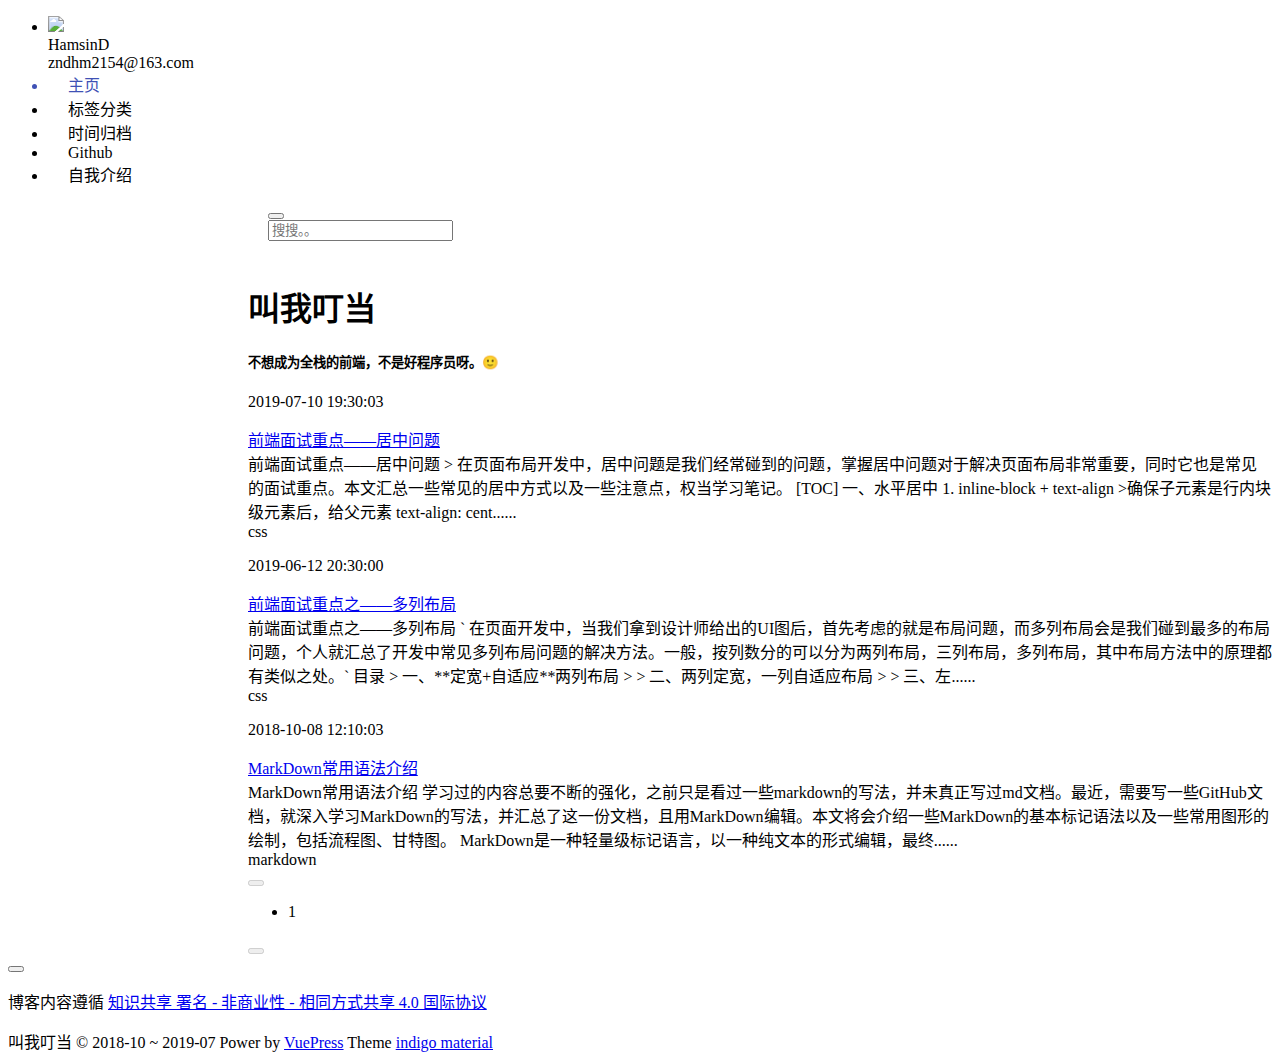
==== index.html @ 703dc395 "deploy" ====
<!DOCTYPE html>
<html lang="zh-CN">
  <head>
    <meta charset="utf-8" />
    <meta
      name="viewport"
      content="width=device-width, initial-scale=1, maximum-scale=1, user-scalable=no, minimal-ui"
    />
    <title>zhhlwd</title>
    <meta name="description" content="前端菜鸟脱离苦海记。" />
    <meta property="og:type" content="website" />
    <meta property="og:title" content="zhhlwd" />
    <meta property="og:site_name" content="zhhlwd" />
    <meta property="og:locale" content="zh-CN" />
    <meta name="twitter:card" content="summary" />
    <meta name="twitter:title" content="zhhlwd" />
    <link rel="shortcut icon" href="/myBlog/favicon.ico">
    
    <link rel="preload" href="/myBlog/assets/css/0.styles.5f1a0cf0.css" as="style"><link rel="preload" href="/myBlog/assets/js/app.40a12931.js" as="script"><link rel="preload" href="/myBlog/assets/js/1.7ea6abf4.js" as="script"><link rel="preload" href="/myBlog/assets/js/15.25fdd5cc.js" as="script"><link rel="preload" href="/myBlog/assets/js/5.0f83cfae.js" as="script"><link rel="preload" href="/myBlog/assets/js/7.69814abf.js" as="script"><link rel="preload" href="/myBlog/assets/js/10.389cbcd6.js" as="script"><link rel="preload" href="/myBlog/assets/js/13.fc12aeb1.js" as="script"><link rel="preload" href="/myBlog/assets/js/14.f0534933.js" as="script"><link rel="preload" href="/myBlog/assets/js/16.fd2dead7.js" as="script"><link rel="prefetch" href="/myBlog/assets/js/11.eb6e5a06.js"><link rel="prefetch" href="/myBlog/assets/js/12.23fbefac.js"><link rel="prefetch" href="/myBlog/assets/js/17.84f0b06d.js"><link rel="prefetch" href="/myBlog/assets/js/18.359e249d.js"><link rel="prefetch" href="/myBlog/assets/js/19.4dba1e00.js"><link rel="prefetch" href="/myBlog/assets/js/20.4ed490eb.js"><link rel="prefetch" href="/myBlog/assets/js/21.ee726de9.js"><link rel="prefetch" href="/myBlog/assets/js/22.2058083d.js"><link rel="prefetch" href="/myBlog/assets/js/23.1ba36cd0.js"><link rel="prefetch" href="/myBlog/assets/js/24.ff6358be.js"><link rel="prefetch" href="/myBlog/assets/js/4.8eecdfd9.js"><link rel="prefetch" href="/myBlog/assets/js/6.7af70368.js"><link rel="prefetch" href="/myBlog/assets/js/8.654e0a2a.js"><link rel="prefetch" href="/myBlog/assets/js/9.7c3fb177.js"><link rel="prefetch" href="/myBlog/assets/js/search.e662e058.js">
    <link rel="stylesheet" href="/myBlog/assets/css/0.styles.5f1a0cf0.css">
  </head>
  <body>
    <div id="loader-wrapper" style="display: none;opacity:0">
      <div id="loader"></div>
      <div class="loader-section section-left"></div>
      <div class="loader-section section-right"></div>
    </div>
    <div id="app" data-server-rendered="true"><div style="height:100%;" data-v-60762676><section class="el-container main-container" data-v-60762676><aside class="el-aside menu" style="width:auto;" data-v-09011f04 data-v-60762676><ul role="menubar" class="menu-wrap el-menu" style="background-color:;" data-v-09011f04><li data-v-09011f04><div class="brand-wrap" style="background-image:url(/myBlog/brand.jpeg);" data-v-09011f04><div class="brand" data-v-09011f04><a href="/myBlog/" class="avatar waves-effect waves-circle waves-light router-link-exact-active router-link-active" data-v-09011f04><img src="/myBlog/avatar.jpeg" data-v-09011f04></a> <hgroup class="introduce" data-v-09011f04><div class="nickname" data-v-09011f04>HamsinD</div> <a title="zndhm2154@163.com" class="mail" data-v-09011f04>zndhm2154@163.com</a></hgroup></div></div></li> <li role="menuitem" tabindex="-1" class="el-menu-item is-active" style="padding-left:20px;color:#3f51b5;background-color:;" data-v-09011f04><i class="iconfont icon-home" data-v-09011f04></i> <span class="item-title" data-v-09011f04>主页</span></li> <li role="menuitem" tabindex="-1" class="el-menu-item" style="padding-left:20px;color:;background-color:;" data-v-09011f04><i class="iconfont icon-biaoqian" data-v-09011f04></i> <span class="item-title" data-v-09011f04>标签分类</span></li> <li role="menuitem" tabindex="-1" class="el-menu-item" style="padding-left:20px;color:;background-color:;" data-v-09011f04><i class="iconfont icon-wenzhang" data-v-09011f04></i> <span class="item-title" data-v-09011f04>时间归档</span></li> <li role="menuitem" tabindex="-1" class="el-menu-item" style="padding-left:20px;color:;background-color:;" data-v-09011f04><i class="iconfont icon-github" data-v-09011f04></i> <span class="item-title" data-v-09011f04>Github</span></li> <li role="menuitem" tabindex="-1" class="el-menu-item" style="padding-left:20px;color:;background-color:;" data-v-09011f04><i class="iconfont icon-aboutme" data-v-09011f04></i> <span class="item-title" data-v-09011f04>自我介绍</span></li></ul></aside> <section class="el-container container-warp" data-v-60762676><header id="topHeader" class="el-header top-header" style="height:60px;padding-left:260px;" data-v-7429231c data-v-60762676><div class="header-warp el-row is-align-middle el-row--flex" data-v-7429231c><div class="el-col el-col-12 el-col-xs-7" data-v-7429231c><div class="el-row is-align-middle el-row--flex" data-v-7429231c><div class="el-col el-col-2" data-v-7429231c><button type="button" class="el-button el-button--primary is-circle" data-v-7429231c><!----><!----><span><i class="iconfont icon-caidan" data-v-7429231c></i></span></button></div></div></div> <div class="el-col el-col-20 el-col-xs-24" data-v-7429231c><div class="grid-content bg-purple-light" data-v-7429231c><div class="el-row is-justify-end is-align-middle el-row--flex" data-v-7429231c><div class="el-col el-col-13 el-col-xs-24 el-col-sm-21 el-col-md-17 el-col-lg-13" data-v-7429231c><div aria-haspopup="listbox" role="combobox" aria-owns="el-autocomplete-841" class="el-autocomplete search-input" data-v-7429231c><div class="el-input el-input--small el-input--suffix"><!----><input type="text" autocomplete="off" valueKey="value" popperClass="search-popper" placeholder="搜搜。。" fetchSuggestions="function () { [native code] }" debounce="300" placement="bottom-start" popperAppendToBody="true" value="" class="el-input__inner"><!----><span class="el-input__suffix"><span class="el-input__suffix-inner"><i class="el-input__icon el-icon-search search-ico" data-v-7429231c></i><!----></span><!----></span><!----></div><div role="region" class="el-autocomplete-suggestion el-popper search-popper" style="width:;display:none;"><div class="el-scrollbar"><div class="el-autocomplete-suggestion__wrap el-scrollbar__wrap el-scrollbar__wrap--hidden-default"><ul class="el-scrollbar__view el-autocomplete-suggestion__list"></ul></div><div class="el-scrollbar__bar is-horizontal"><div class="el-scrollbar__thumb" style="width:0;transform:translateX(0%);ms-transform:translateX(0%);webkit-transform:translateX(0%);"></div></div><div class="el-scrollbar__bar is-vertical"><div class="el-scrollbar__thumb" style="height:0;transform:translateY(0%);ms-transform:translateY(0%);webkit-transform:translateY(0%);"></div></div></div></div></div></div></div></div></div></div></header> <main class="el-main my-main" style="margin-left:240px;" data-v-4fec0d22 data-v-60762676><div class="content-header index-header" data-v-0d2aefce data-v-4fec0d22><div class="container fade-scale in" data-v-0d2aefce><h1 id="conentHeader" class="title" data-v-0d2aefce>叫我叮当</h1> <h5 class="subtitle" data-v-0d2aefce>不想成为全栈的前端，不是好程序员呀。🙂</h5></div></div> <div class="marginTop" data-v-6dde567c data-v-4fec0d22><div class="el-row is-justify-center is-align-middle el-row--flex" data-v-6dde567c><div class="post-card el-col el-col-20 el-col-xs-23 el-col-sm-23 el-col-md-23 el-col-lg-20" data-v-6dde567c><div class="el-card box-card is-always-shadow" data-v-6dde567c><div class="el-card__header"><div data-v-6dde567c><p class="post-title-time" data-v-6dde567c>2019-07-10 19:30:03</p> <a href="/myBlog/posts/%E5%89%8D%E7%AB%AF%E9%9D%A2%E8%AF%95%E9%87%8D%E7%82%B9%E4%B9%8B--%E5%B1%85%E4%B8%AD%E9%97%AE%E9%A2%98.html" class="post-title-link" data-v-6dde567c>前端面试重点——居中问题</a></div></div><div class="el-card__body"> <div data-v-6dde567c><div data-v-6dde567c><div class="post-excerpt" data-v-6dde567c>  前端面试重点——居中问题     > 在页面布局开发中，居中问题是我们经常碰到的问题，掌握居中问题对于解决页面布局非常重要，同时它也是常见的面试重点。本文汇总一些常见的居中方式以及一些注意点，权当学习笔记。    [TOC]   一、水平居中   1. inline-block  +  text-align  >确保子元素是行内块级元素后，给父元素 text-align: cent......</div></div> <div class="post-footer" data-v-6dde567c><span class="el-tag el-tag--medium is-hit" data-v-6dde567c>css</span></div></div></div></div></div></div><div class="el-row is-justify-center is-align-middle el-row--flex" data-v-6dde567c><div class="post-card el-col el-col-20 el-col-xs-23 el-col-sm-23 el-col-md-23 el-col-lg-20" data-v-6dde567c><div class="el-card box-card is-always-shadow" data-v-6dde567c><div class="el-card__header"><div data-v-6dde567c><p class="post-title-time" data-v-6dde567c>2019-06-12 20:30:00</p> <a href="/myBlog/posts/%E5%89%8D%E7%AB%AF%E9%9D%A2%E8%AF%95%E9%87%8D%E7%82%B9%E4%B9%8B--%E5%A4%9A%E5%88%97%E5%B8%83%E5%B1%80.html" class="post-title-link" data-v-6dde567c>前端面试重点之——多列布局</a></div></div><div class="el-card__body"> <div data-v-6dde567c><div data-v-6dde567c><div class="post-excerpt" data-v-6dde567c>  前端面试重点之——多列布局    `	   在页面开发中，当我们拿到设计师给出的UI图后，首先考虑的就是布局问题，而多列布局会是我们碰到最多的布局问题，个人就汇总了开发中常见多列布局问题的解决方法。一般，按列数分的可以分为两列布局，三列布局，多列布局，其中布局方法中的原理都有类似之处。`    目录  > 一、**定宽+自适应**两列布局 > > 二、两列定宽，一列自适应布局 > > 三、左......</div></div> <div class="post-footer" data-v-6dde567c><span class="el-tag el-tag--medium is-hit" data-v-6dde567c>css</span></div></div></div></div></div></div><div class="el-row is-justify-center is-align-middle el-row--flex" data-v-6dde567c><div class="post-card el-col el-col-20 el-col-xs-23 el-col-sm-23 el-col-md-23 el-col-lg-20" data-v-6dde567c><div class="el-card box-card is-always-shadow" data-v-6dde567c><div class="el-card__header"><div data-v-6dde567c><p class="post-title-time" data-v-6dde567c>2018-10-08 12:10:03</p> <a href="/myBlog/posts/MarkDown%E5%B8%B8%E7%94%A8%E8%AF%AD%E6%B3%95%E4%BB%8B%E7%BB%8D.html" class="post-title-link" data-v-6dde567c>MarkDown常用语法介绍</a></div></div><div class="el-card__body"> <div data-v-6dde567c><div data-v-6dde567c><div class="post-excerpt" data-v-6dde567c>  MarkDown常用语法介绍  学习过的内容总要不断的强化，之前只是看过一些markdown的写法，并未真正写过md文档。最近，需要写一些GitHub文档，就深入学习MarkDown的写法，并汇总了这一份文档，且用MarkDown编辑。本文将会介绍一些MarkDown的基本标记语法以及一些常用图形的绘制，包括流程图、甘特图。 MarkDown是一种轻量级标记语言，以一种纯文本的形式编辑，最终......</div></div> <div class="post-footer" data-v-6dde567c><span class="el-tag el-tag--medium is-hit" data-v-6dde567c>markdown</span></div></div></div></div></div></div> <div class="pagination-wrap el-row is-justify-center is-align-middle el-row--flex" data-v-6dde567c><div class="el-col el-col-16 el-col-xs-24 el-col-sm-20 el-col-md-18 el-col-lg-16" data-v-6dde567c><div class="pagination el-pagination is-background" data-v-6dde567c><button type="button" disabled="disabled" class="btn-prev"><i class="el-icon el-icon-arrow-left"></i></button><ul class="el-pager"><li class="number active">1</li><!----><!----><!----></ul><button type="button" disabled="disabled" class="btn-next"><i class="el-icon el-icon-arrow-right"></i></button></div></div></div></div></main></section> <button type="button" class="el-button gotop-btn el-button--primary is-circle" data-v-0ca947a2 data-v-60762676><!----><!----><span><i class="el-icon-arrow-up" data-v-0ca947a2></i></span></button></section> <footer class="el-footer container-footer" style="height:60px;" data-v-d5fdfe92 data-v-60762676><div class="footer-warp el-row is-justify-center is-align-center el-row--flex footerMargin" data-v-d5fdfe92><div class="footer-top el-col el-col-24" data-v-d5fdfe92><p class="ellipsis" data-v-d5fdfe92><span data-v-d5fdfe92>
          博客内容遵循
          <a rel="license" href="https://creativecommons.org/licenses/by-nc-sa/4.0/deed.zh" data-v-d5fdfe92>知识共享 署名 - 非商业性 - 相同方式共享 4.0 国际协议</a></span></p></div> <div class="footer-bottom el-col el-col-24" data-v-d5fdfe92><p class="ellipsis" data-v-d5fdfe92><span data-v-d5fdfe92><span data-v-d5fdfe92>
            叫我叮当 © 2018-10 ~ 2019-07
          </span></span> <span data-v-d5fdfe92>
          Power by
          <a href="https://vuepress.vuejs.org/zh/" target="_blank" data-v-d5fdfe92>VuePress</a> Theme
          <a href="https://github.com/zhhlwd/vuepress-theme-indigo-material" target="_blank" data-v-d5fdfe92>indigo material</a></span></p></div></div></footer> <div class="overlay" data-v-60762676></div></div><div class="global-ui"></div></div>
    <script src="/myBlog/assets/js/app.40a12931.js" defer></script><script src="/myBlog/assets/js/1.7ea6abf4.js" defer></script><script src="/myBlog/assets/js/15.25fdd5cc.js" defer></script><script src="/myBlog/assets/js/5.0f83cfae.js" defer></script><script src="/myBlog/assets/js/7.69814abf.js" defer></script><script src="/myBlog/assets/js/10.389cbcd6.js" defer></script><script src="/myBlog/assets/js/13.fc12aeb1.js" defer></script><script src="/myBlog/assets/js/14.f0534933.js" defer></script><script src="/myBlog/assets/js/16.fd2dead7.js" defer></script>
  </body>
</html>
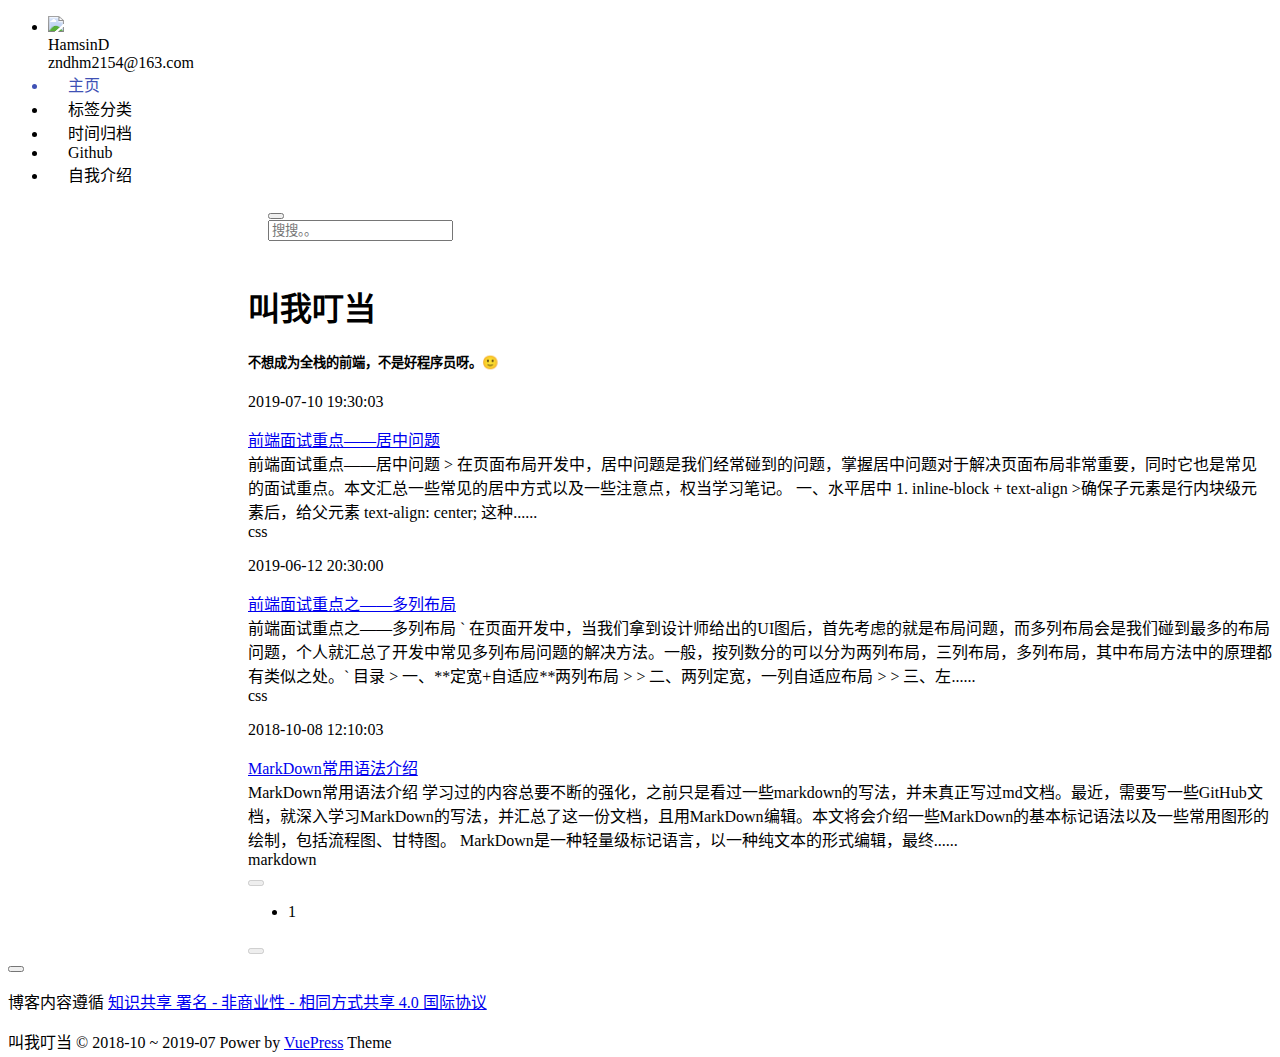
==== commit 3fa98101: "add new blog" ====
--- a/index.html
+++ b/index.html
@@ -6,17 +6,17 @@
       name="viewport"
       content="width=device-width, initial-scale=1, maximum-scale=1, user-scalable=no, minimal-ui"
     />
-    <title>zhhlwd</title>
+    <title>HamsinD</title>
     <meta name="description" content="前端菜鸟脱离苦海记。" />
     <meta property="og:type" content="website" />
-    <meta property="og:title" content="zhhlwd" />
-    <meta property="og:site_name" content="zhhlwd" />
+    <meta property="og:title" content="HamsinD" />
+    <meta property="og:site_name" content="HamsinD" />
     <meta property="og:locale" content="zh-CN" />
     <meta name="twitter:card" content="summary" />
-    <meta name="twitter:title" content="zhhlwd" />
+    <meta name="twitter:title" content="HamsinD" />
     <link rel="shortcut icon" href="/myBlog/favicon.ico">
     
-    <link rel="preload" href="/myBlog/assets/css/0.styles.5f1a0cf0.css" as="style"><link rel="preload" href="/myBlog/assets/js/app.40a12931.js" as="script"><link rel="preload" href="/myBlog/assets/js/1.7ea6abf4.js" as="script"><link rel="preload" href="/myBlog/assets/js/15.25fdd5cc.js" as="script"><link rel="preload" href="/myBlog/assets/js/5.0f83cfae.js" as="script"><link rel="preload" href="/myBlog/assets/js/7.69814abf.js" as="script"><link rel="preload" href="/myBlog/assets/js/10.389cbcd6.js" as="script"><link rel="preload" href="/myBlog/assets/js/13.fc12aeb1.js" as="script"><link rel="preload" href="/myBlog/assets/js/14.f0534933.js" as="script"><link rel="preload" href="/myBlog/assets/js/16.fd2dead7.js" as="script"><link rel="prefetch" href="/myBlog/assets/js/11.eb6e5a06.js"><link rel="prefetch" href="/myBlog/assets/js/12.23fbefac.js"><link rel="prefetch" href="/myBlog/assets/js/17.84f0b06d.js"><link rel="prefetch" href="/myBlog/assets/js/18.359e249d.js"><link rel="prefetch" href="/myBlog/assets/js/19.4dba1e00.js"><link rel="prefetch" href="/myBlog/assets/js/20.4ed490eb.js"><link rel="prefetch" href="/myBlog/assets/js/21.ee726de9.js"><link rel="prefetch" href="/myBlog/assets/js/22.2058083d.js"><link rel="prefetch" href="/myBlog/assets/js/23.1ba36cd0.js"><link rel="prefetch" href="/myBlog/assets/js/24.ff6358be.js"><link rel="prefetch" href="/myBlog/assets/js/4.8eecdfd9.js"><link rel="prefetch" href="/myBlog/assets/js/6.7af70368.js"><link rel="prefetch" href="/myBlog/assets/js/8.654e0a2a.js"><link rel="prefetch" href="/myBlog/assets/js/9.7c3fb177.js"><link rel="prefetch" href="/myBlog/assets/js/search.e662e058.js">
+    <link rel="preload" href="/myBlog/assets/css/0.styles.5f1a0cf0.css" as="style"><link rel="preload" href="/myBlog/assets/js/app.7ac06c8a.js" as="script"><link rel="preload" href="/myBlog/assets/js/1.4d264d15.js" as="script"><link rel="preload" href="/myBlog/assets/js/15.25fdd5cc.js" as="script"><link rel="preload" href="/myBlog/assets/js/5.0f83cfae.js" as="script"><link rel="preload" href="/myBlog/assets/js/7.69814abf.js" as="script"><link rel="preload" href="/myBlog/assets/js/10.389cbcd6.js" as="script"><link rel="preload" href="/myBlog/assets/js/13.fc12aeb1.js" as="script"><link rel="preload" href="/myBlog/assets/js/14.f0534933.js" as="script"><link rel="preload" href="/myBlog/assets/js/16.fd2dead7.js" as="script"><link rel="prefetch" href="/myBlog/assets/js/11.eb6e5a06.js"><link rel="prefetch" href="/myBlog/assets/js/12.1f489064.js"><link rel="prefetch" href="/myBlog/assets/js/17.84f0b06d.js"><link rel="prefetch" href="/myBlog/assets/js/18.037c1aff.js"><link rel="prefetch" href="/myBlog/assets/js/19.9932da67.js"><link rel="prefetch" href="/myBlog/assets/js/20.4ed490eb.js"><link rel="prefetch" href="/myBlog/assets/js/21.ee726de9.js"><link rel="prefetch" href="/myBlog/assets/js/22.56f672cd.js"><link rel="prefetch" href="/myBlog/assets/js/23.1ba36cd0.js"><link rel="prefetch" href="/myBlog/assets/js/24.ff6358be.js"><link rel="prefetch" href="/myBlog/assets/js/4.8eecdfd9.js"><link rel="prefetch" href="/myBlog/assets/js/6.7af70368.js"><link rel="prefetch" href="/myBlog/assets/js/8.654e0a2a.js"><link rel="prefetch" href="/myBlog/assets/js/9.7c3fb177.js"><link rel="prefetch" href="/myBlog/assets/js/search.56fe445b.js">
     <link rel="stylesheet" href="/myBlog/assets/css/0.styles.5f1a0cf0.css">
   </head>
   <body>
@@ -25,14 +25,13 @@
       <div class="loader-section section-left"></div>
       <div class="loader-section section-right"></div>
     </div>
-    <div id="app" data-server-rendered="true"><div style="height:100%;" data-v-60762676><section class="el-container main-container" data-v-60762676><aside class="el-aside menu" style="width:auto;" data-v-09011f04 data-v-60762676><ul role="menubar" class="menu-wrap el-menu" style="background-color:;" data-v-09011f04><li data-v-09011f04><div class="brand-wrap" style="background-image:url(/myBlog/brand.jpeg);" data-v-09011f04><div class="brand" data-v-09011f04><a href="/myBlog/" class="avatar waves-effect waves-circle waves-light router-link-exact-active router-link-active" data-v-09011f04><img src="/myBlog/avatar.jpeg" data-v-09011f04></a> <hgroup class="introduce" data-v-09011f04><div class="nickname" data-v-09011f04>HamsinD</div> <a title="zndhm2154@163.com" class="mail" data-v-09011f04>zndhm2154@163.com</a></hgroup></div></div></li> <li role="menuitem" tabindex="-1" class="el-menu-item is-active" style="padding-left:20px;color:#3f51b5;background-color:;" data-v-09011f04><i class="iconfont icon-home" data-v-09011f04></i> <span class="item-title" data-v-09011f04>主页</span></li> <li role="menuitem" tabindex="-1" class="el-menu-item" style="padding-left:20px;color:;background-color:;" data-v-09011f04><i class="iconfont icon-biaoqian" data-v-09011f04></i> <span class="item-title" data-v-09011f04>标签分类</span></li> <li role="menuitem" tabindex="-1" class="el-menu-item" style="padding-left:20px;color:;background-color:;" data-v-09011f04><i class="iconfont icon-wenzhang" data-v-09011f04></i> <span class="item-title" data-v-09011f04>时间归档</span></li> <li role="menuitem" tabindex="-1" class="el-menu-item" style="padding-left:20px;color:;background-color:;" data-v-09011f04><i class="iconfont icon-github" data-v-09011f04></i> <span class="item-title" data-v-09011f04>Github</span></li> <li role="menuitem" tabindex="-1" class="el-menu-item" style="padding-left:20px;color:;background-color:;" data-v-09011f04><i class="iconfont icon-aboutme" data-v-09011f04></i> <span class="item-title" data-v-09011f04>自我介绍</span></li></ul></aside> <section class="el-container container-warp" data-v-60762676><header id="topHeader" class="el-header top-header" style="height:60px;padding-left:260px;" data-v-7429231c data-v-60762676><div class="header-warp el-row is-align-middle el-row--flex" data-v-7429231c><div class="el-col el-col-12 el-col-xs-7" data-v-7429231c><div class="el-row is-align-middle el-row--flex" data-v-7429231c><div class="el-col el-col-2" data-v-7429231c><button type="button" class="el-button el-button--primary is-circle" data-v-7429231c><!----><!----><span><i class="iconfont icon-caidan" data-v-7429231c></i></span></button></div></div></div> <div class="el-col el-col-20 el-col-xs-24" data-v-7429231c><div class="grid-content bg-purple-light" data-v-7429231c><div class="el-row is-justify-end is-align-middle el-row--flex" data-v-7429231c><div class="el-col el-col-13 el-col-xs-24 el-col-sm-21 el-col-md-17 el-col-lg-13" data-v-7429231c><div aria-haspopup="listbox" role="combobox" aria-owns="el-autocomplete-841" class="el-autocomplete search-input" data-v-7429231c><div class="el-input el-input--small el-input--suffix"><!----><input type="text" autocomplete="off" valueKey="value" popperClass="search-popper" placeholder="搜搜。。" fetchSuggestions="function () { [native code] }" debounce="300" placement="bottom-start" popperAppendToBody="true" value="" class="el-input__inner"><!----><span class="el-input__suffix"><span class="el-input__suffix-inner"><i class="el-input__icon el-icon-search search-ico" data-v-7429231c></i><!----></span><!----></span><!----></div><div role="region" class="el-autocomplete-suggestion el-popper search-popper" style="width:;display:none;"><div class="el-scrollbar"><div class="el-autocomplete-suggestion__wrap el-scrollbar__wrap el-scrollbar__wrap--hidden-default"><ul class="el-scrollbar__view el-autocomplete-suggestion__list"></ul></div><div class="el-scrollbar__bar is-horizontal"><div class="el-scrollbar__thumb" style="width:0;transform:translateX(0%);ms-transform:translateX(0%);webkit-transform:translateX(0%);"></div></div><div class="el-scrollbar__bar is-vertical"><div class="el-scrollbar__thumb" style="height:0;transform:translateY(0%);ms-transform:translateY(0%);webkit-transform:translateY(0%);"></div></div></div></div></div></div></div></div></div></div></header> <main class="el-main my-main" style="margin-left:240px;" data-v-4fec0d22 data-v-60762676><div class="content-header index-header" data-v-0d2aefce data-v-4fec0d22><div class="container fade-scale in" data-v-0d2aefce><h1 id="conentHeader" class="title" data-v-0d2aefce>叫我叮当</h1> <h5 class="subtitle" data-v-0d2aefce>不想成为全栈的前端，不是好程序员呀。🙂</h5></div></div> <div class="marginTop" data-v-6dde567c data-v-4fec0d22><div class="el-row is-justify-center is-align-middle el-row--flex" data-v-6dde567c><div class="post-card el-col el-col-20 el-col-xs-23 el-col-sm-23 el-col-md-23 el-col-lg-20" data-v-6dde567c><div class="el-card box-card is-always-shadow" data-v-6dde567c><div class="el-card__header"><div data-v-6dde567c><p class="post-title-time" data-v-6dde567c>2019-07-10 19:30:03</p> <a href="/myBlog/posts/%E5%89%8D%E7%AB%AF%E9%9D%A2%E8%AF%95%E9%87%8D%E7%82%B9%E4%B9%8B--%E5%B1%85%E4%B8%AD%E9%97%AE%E9%A2%98.html" class="post-title-link" data-v-6dde567c>前端面试重点——居中问题</a></div></div><div class="el-card__body"> <div data-v-6dde567c><div data-v-6dde567c><div class="post-excerpt" data-v-6dde567c>  前端面试重点——居中问题     > 在页面布局开发中，居中问题是我们经常碰到的问题，掌握居中问题对于解决页面布局非常重要，同时它也是常见的面试重点。本文汇总一些常见的居中方式以及一些注意点，权当学习笔记。    [TOC]   一、水平居中   1. inline-block  +  text-align  >确保子元素是行内块级元素后，给父元素 text-align: cent......</div></div> <div class="post-footer" data-v-6dde567c><span class="el-tag el-tag--medium is-hit" data-v-6dde567c>css</span></div></div></div></div></div></div><div class="el-row is-justify-center is-align-middle el-row--flex" data-v-6dde567c><div class="post-card el-col el-col-20 el-col-xs-23 el-col-sm-23 el-col-md-23 el-col-lg-20" data-v-6dde567c><div class="el-card box-card is-always-shadow" data-v-6dde567c><div class="el-card__header"><div data-v-6dde567c><p class="post-title-time" data-v-6dde567c>2019-06-12 20:30:00</p> <a href="/myBlog/posts/%E5%89%8D%E7%AB%AF%E9%9D%A2%E8%AF%95%E9%87%8D%E7%82%B9%E4%B9%8B--%E5%A4%9A%E5%88%97%E5%B8%83%E5%B1%80.html" class="post-title-link" data-v-6dde567c>前端面试重点之——多列布局</a></div></div><div class="el-card__body"> <div data-v-6dde567c><div data-v-6dde567c><div class="post-excerpt" data-v-6dde567c>  前端面试重点之——多列布局    `	   在页面开发中，当我们拿到设计师给出的UI图后，首先考虑的就是布局问题，而多列布局会是我们碰到最多的布局问题，个人就汇总了开发中常见多列布局问题的解决方法。一般，按列数分的可以分为两列布局，三列布局，多列布局，其中布局方法中的原理都有类似之处。`    目录  > 一、**定宽+自适应**两列布局 > > 二、两列定宽，一列自适应布局 > > 三、左......</div></div> <div class="post-footer" data-v-6dde567c><span class="el-tag el-tag--medium is-hit" data-v-6dde567c>css</span></div></div></div></div></div></div><div class="el-row is-justify-center is-align-middle el-row--flex" data-v-6dde567c><div class="post-card el-col el-col-20 el-col-xs-23 el-col-sm-23 el-col-md-23 el-col-lg-20" data-v-6dde567c><div class="el-card box-card is-always-shadow" data-v-6dde567c><div class="el-card__header"><div data-v-6dde567c><p class="post-title-time" data-v-6dde567c>2018-10-08 12:10:03</p> <a href="/myBlog/posts/MarkDown%E5%B8%B8%E7%94%A8%E8%AF%AD%E6%B3%95%E4%BB%8B%E7%BB%8D.html" class="post-title-link" data-v-6dde567c>MarkDown常用语法介绍</a></div></div><div class="el-card__body"> <div data-v-6dde567c><div data-v-6dde567c><div class="post-excerpt" data-v-6dde567c>  MarkDown常用语法介绍  学习过的内容总要不断的强化，之前只是看过一些markdown的写法，并未真正写过md文档。最近，需要写一些GitHub文档，就深入学习MarkDown的写法，并汇总了这一份文档，且用MarkDown编辑。本文将会介绍一些MarkDown的基本标记语法以及一些常用图形的绘制，包括流程图、甘特图。 MarkDown是一种轻量级标记语言，以一种纯文本的形式编辑，最终......</div></div> <div class="post-footer" data-v-6dde567c><span class="el-tag el-tag--medium is-hit" data-v-6dde567c>markdown</span></div></div></div></div></div></div> <div class="pagination-wrap el-row is-justify-center is-align-middle el-row--flex" data-v-6dde567c><div class="el-col el-col-16 el-col-xs-24 el-col-sm-20 el-col-md-18 el-col-lg-16" data-v-6dde567c><div class="pagination el-pagination is-background" data-v-6dde567c><button type="button" disabled="disabled" class="btn-prev"><i class="el-icon el-icon-arrow-left"></i></button><ul class="el-pager"><li class="number active">1</li><!----><!----><!----></ul><button type="button" disabled="disabled" class="btn-next"><i class="el-icon el-icon-arrow-right"></i></button></div></div></div></div></main></section> <button type="button" class="el-button gotop-btn el-button--primary is-circle" data-v-0ca947a2 data-v-60762676><!----><!----><span><i class="el-icon-arrow-up" data-v-0ca947a2></i></span></button></section> <footer class="el-footer container-footer" style="height:60px;" data-v-d5fdfe92 data-v-60762676><div class="footer-warp el-row is-justify-center is-align-center el-row--flex footerMargin" data-v-d5fdfe92><div class="footer-top el-col el-col-24" data-v-d5fdfe92><p class="ellipsis" data-v-d5fdfe92><span data-v-d5fdfe92>
-          博客内容遵循
-          <a rel="license" href="https://creativecommons.org/licenses/by-nc-sa/4.0/deed.zh" data-v-d5fdfe92>知识共享 署名 - 非商业性 - 相同方式共享 4.0 国际协议</a></span></p></div> <div class="footer-bottom el-col el-col-24" data-v-d5fdfe92><p class="ellipsis" data-v-d5fdfe92><span data-v-d5fdfe92><span data-v-d5fdfe92>
-            叫我叮当 © 2018-10 ~ 2019-07
-          </span></span> <span data-v-d5fdfe92>
-          Power by
-          <a href="https://vuepress.vuejs.org/zh/" target="_blank" data-v-d5fdfe92>VuePress</a> Theme
-          <a href="https://github.com/zhhlwd/vuepress-theme-indigo-material" target="_blank" data-v-d5fdfe92>indigo material</a></span></p></div></div></footer> <div class="overlay" data-v-60762676></div></div><div class="global-ui"></div></div>
-    <script src="/myBlog/assets/js/app.40a12931.js" defer></script><script src="/myBlog/assets/js/1.7ea6abf4.js" defer></script><script src="/myBlog/assets/js/15.25fdd5cc.js" defer></script><script src="/myBlog/assets/js/5.0f83cfae.js" defer></script><script src="/myBlog/assets/js/7.69814abf.js" defer></script><script src="/myBlog/assets/js/10.389cbcd6.js" defer></script><script src="/myBlog/assets/js/13.fc12aeb1.js" defer></script><script src="/myBlog/assets/js/14.f0534933.js" defer></script><script src="/myBlog/assets/js/16.fd2dead7.js" defer></script>
+    <div id="app" data-server-rendered="true"><div style="height:100%;" data-v-60762676><section class="el-container main-container" data-v-60762676><aside class="el-aside menu" style="width:auto;" data-v-09011f04 data-v-60762676><ul role="menubar" class="menu-wrap el-menu" style="background-color:;" data-v-09011f04><li data-v-09011f04><div class="brand-wrap" style="background-image:url(/myBlog/brand.jpeg);" data-v-09011f04><div class="brand" data-v-09011f04><a href="/myBlog/" class="avatar waves-effect waves-circle waves-light router-link-exact-active router-link-active" data-v-09011f04><img src="/myBlog/avatar.jpeg" data-v-09011f04></a> <hgroup class="introduce" data-v-09011f04><div class="nickname" data-v-09011f04>HamsinD</div> <a title="zndhm2154@163.com" class="mail" data-v-09011f04>zndhm2154@163.com</a></hgroup></div></div></li> <li role="menuitem" tabindex="-1" class="el-menu-item is-active" style="padding-left:20px;color:#3f51b5;background-color:;" data-v-09011f04><i class="iconfont icon-home" data-v-09011f04></i> <span class="item-title" data-v-09011f04>主页</span></li> <li role="menuitem" tabindex="-1" class="el-menu-item" style="padding-left:20px;color:;background-color:;" data-v-09011f04><i class="iconfont icon-biaoqian" data-v-09011f04></i> <span class="item-title" data-v-09011f04>标签分类</span></li> <li role="menuitem" tabindex="-1" class="el-menu-item" style="padding-left:20px;color:;background-color:;" data-v-09011f04><i class="iconfont icon-wenzhang" data-v-09011f04></i> <span class="item-title" data-v-09011f04>时间归档</span></li> <li role="menuitem" tabindex="-1" class="el-menu-item" style="padding-left:20px;color:;background-color:;" data-v-09011f04><i class="iconfont icon-github" data-v-09011f04></i> <span class="item-title" data-v-09011f04>Github</span></li> <li role="menuitem" tabindex="-1" class="el-menu-item" style="padding-left:20px;color:;background-color:;" data-v-09011f04><i class="iconfont icon-aboutme" data-v-09011f04></i> <span class="item-title" data-v-09011f04>自我介绍</span></li></ul></aside> <section class="el-container container-warp" data-v-60762676><header id="topHeader" class="el-header top-header" style="height:60px;padding-left:260px;" data-v-7429231c data-v-60762676><div class="header-warp el-row is-align-middle el-row--flex" data-v-7429231c><div class="el-col el-col-12 el-col-xs-7" data-v-7429231c><div class="el-row is-align-middle el-row--flex" data-v-7429231c><div class="el-col el-col-2" data-v-7429231c><button type="button" class="el-button el-button--primary is-circle" data-v-7429231c><!----><!----><span><i class="iconfont icon-caidan" data-v-7429231c></i></span></button></div></div></div> <div class="el-col el-col-20 el-col-xs-24" data-v-7429231c><div class="grid-content bg-purple-light" data-v-7429231c><div class="el-row is-justify-end is-align-middle el-row--flex" data-v-7429231c><div class="el-col el-col-13 el-col-xs-24 el-col-sm-21 el-col-md-17 el-col-lg-13" data-v-7429231c><div aria-haspopup="listbox" role="combobox" aria-owns="el-autocomplete-5815" class="el-autocomplete search-input" data-v-7429231c><div class="el-input el-input--small el-input--suffix"><!----><input type="text" autocomplete="off" valueKey="value" popperClass="search-popper" placeholder="搜搜。。" fetchSuggestions="function () { [native code] }" debounce="300" placement="bottom-start" popperAppendToBody="true" value="" class="el-input__inner"><!----><span class="el-input__suffix"><span class="el-input__suffix-inner"><i class="el-input__icon el-icon-search search-ico" data-v-7429231c></i><!----></span><!----></span><!----></div><div role="region" class="el-autocomplete-suggestion el-popper search-popper" style="width:;display:none;"><div class="el-scrollbar"><div class="el-autocomplete-suggestion__wrap el-scrollbar__wrap el-scrollbar__wrap--hidden-default"><ul class="el-scrollbar__view el-autocomplete-suggestion__list"></ul></div><div class="el-scrollbar__bar is-horizontal"><div class="el-scrollbar__thumb" style="width:0;transform:translateX(0%);ms-transform:translateX(0%);webkit-transform:translateX(0%);"></div></div><div class="el-scrollbar__bar is-vertical"><div class="el-scrollbar__thumb" style="height:0;transform:translateY(0%);ms-transform:translateY(0%);webkit-transform:translateY(0%);"></div></div></div></div></div></div></div></div></div></div></header> <main class="el-main my-main" style="margin-left:240px;" data-v-4fec0d22 data-v-60762676><div class="content-header index-header" data-v-0d2aefce data-v-4fec0d22><div class="container fade-scale in" data-v-0d2aefce><h1 id="conentHeader" class="title" data-v-0d2aefce>叫我叮当</h1> <h5 class="subtitle" data-v-0d2aefce>不想成为全栈的前端，不是好程序员呀。🙂</h5></div></div> <div class="marginTop" data-v-6dde567c data-v-4fec0d22><div class="el-row is-justify-center is-align-middle el-row--flex" data-v-6dde567c><div class="post-card el-col el-col-20 el-col-xs-23 el-col-sm-23 el-col-md-23 el-col-lg-20" data-v-6dde567c><div class="el-card box-card is-always-shadow" data-v-6dde567c><div class="el-card__header"><div data-v-6dde567c><p class="post-title-time" data-v-6dde567c>2019-07-10 19:30:03</p> <a href="/myBlog/posts/%E5%89%8D%E7%AB%AF%E9%9D%A2%E8%AF%95%E9%87%8D%E7%82%B9%E4%B9%8B--%E5%B1%85%E4%B8%AD%E9%97%AE%E9%A2%98.html" class="post-title-link" data-v-6dde567c>前端面试重点——居中问题</a></div></div><div class="el-card__body"> <div data-v-6dde567c><div data-v-6dde567c><div class="post-excerpt" data-v-6dde567c>  前端面试重点——居中问题     > 在页面布局开发中，居中问题是我们经常碰到的问题，掌握居中问题对于解决页面布局非常重要，同时它也是常见的面试重点。本文汇总一些常见的居中方式以及一些注意点，权当学习笔记。      一、水平居中   1. inline-block  +  text-align  >确保子元素是行内块级元素后，给父元素 text-align: center; 这种......</div></div> <div class="post-footer" data-v-6dde567c><span class="el-tag el-tag--medium is-hit" data-v-6dde567c>css</span></div></div></div></div></div></div><div class="el-row is-justify-center is-align-middle el-row--flex" data-v-6dde567c><div class="post-card el-col el-col-20 el-col-xs-23 el-col-sm-23 el-col-md-23 el-col-lg-20" data-v-6dde567c><div class="el-card box-card is-always-shadow" data-v-6dde567c><div class="el-card__header"><div data-v-6dde567c><p class="post-title-time" data-v-6dde567c>2019-06-12 20:30:00</p> <a href="/myBlog/posts/%E5%89%8D%E7%AB%AF%E9%9D%A2%E8%AF%95%E9%87%8D%E7%82%B9%E4%B9%8B--%E5%A4%9A%E5%88%97%E5%B8%83%E5%B1%80.html" class="post-title-link" data-v-6dde567c>前端面试重点之——多列布局</a></div></div><div class="el-card__body"> <div data-v-6dde567c><div data-v-6dde567c><div class="post-excerpt" data-v-6dde567c>  前端面试重点之——多列布局    `	   在页面开发中，当我们拿到设计师给出的UI图后，首先考虑的就是布局问题，而多列布局会是我们碰到最多的布局问题，个人就汇总了开发中常见多列布局问题的解决方法。一般，按列数分的可以分为两列布局，三列布局，多列布局，其中布局方法中的原理都有类似之处。`    目录  > 一、**定宽+自适应**两列布局 > > 二、两列定宽，一列自适应布局 > > 三、左......</div></div> <div class="post-footer" data-v-6dde567c><span class="el-tag el-tag--medium is-hit" data-v-6dde567c>css</span></div></div></div></div></div></div><div class="el-row is-justify-center is-align-middle el-row--flex" data-v-6dde567c><div class="post-card el-col el-col-20 el-col-xs-23 el-col-sm-23 el-col-md-23 el-col-lg-20" data-v-6dde567c><div class="el-card box-card is-always-shadow" data-v-6dde567c><div class="el-card__header"><div data-v-6dde567c><p class="post-title-time" data-v-6dde567c>2018-10-08 12:10:03</p> <a href="/myBlog/posts/MarkDown%E5%B8%B8%E7%94%A8%E8%AF%AD%E6%B3%95%E4%BB%8B%E7%BB%8D.html" class="post-title-link" data-v-6dde567c>MarkDown常用语法介绍</a></div></div><div class="el-card__body"> <div data-v-6dde567c><div data-v-6dde567c><div class="post-excerpt" data-v-6dde567c>  MarkDown常用语法介绍  学习过的内容总要不断的强化，之前只是看过一些markdown的写法，并未真正写过md文档。最近，需要写一些GitHub文档，就深入学习MarkDown的写法，并汇总了这一份文档，且用MarkDown编辑。本文将会介绍一些MarkDown的基本标记语法以及一些常用图形的绘制，包括流程图、甘特图。 MarkDown是一种轻量级标记语言，以一种纯文本的形式编辑，最终......</div></div> <div class="post-footer" data-v-6dde567c><span class="el-tag el-tag--medium is-hit" data-v-6dde567c>markdown</span></div></div></div></div></div></div> <div class="pagination-wrap el-row is-justify-center is-align-middle el-row--flex" data-v-6dde567c><div class="el-col el-col-16 el-col-xs-24 el-col-sm-20 el-col-md-18 el-col-lg-16" data-v-6dde567c><div class="pagination el-pagination is-background" data-v-6dde567c><button type="button" disabled="disabled" class="btn-prev"><i class="el-icon el-icon-arrow-left"></i></button><ul class="el-pager"><li class="number active">1</li><!----><!----><!----></ul><button type="button" disabled="disabled" class="btn-next"><i class="el-icon el-icon-arrow-right"></i></button></div></div></div></div></main></section> <button type="button" class="el-button gotop-btn el-button--primary is-circle" data-v-0ca947a2 data-v-60762676><!----><!----><span><i class="el-icon-arrow-up" data-v-0ca947a2></i></span></button></section> <footer class="el-footer container-footer" style="height:60px;" data-v-d5fdfe92 data-v-60762676><div class="footer-warp el-row is-justify-center is-align-center el-row--flex footerMargin" data-v-d5fdfe92><div class="footer-top el-col el-col-24" data-v-d5fdfe92><p class="ellipsis" data-v-d5fdfe92><span data-v-d5fdfe92>
+          博客内容遵循
+          <a rel="license" href="https://creativecommons.org/licenses/by-nc-sa/4.0/deed.zh" data-v-d5fdfe92>知识共享 署名 - 非商业性 - 相同方式共享 4.0 国际协议</a></span></p></div> <div class="footer-bottom el-col el-col-24" data-v-d5fdfe92><p class="ellipsis" data-v-d5fdfe92><span data-v-d5fdfe92><span data-v-d5fdfe92>
+            叫我叮当 © 2018-10 ~ 2019-07
+          </span></span> <span data-v-d5fdfe92>
+          Power by
+          <a href="https://vuepress.vuejs.org/zh/" target="_blank" data-v-d5fdfe92>VuePress</a> Theme
+    <script src="/myBlog/assets/js/app.7ac06c8a.js" defer></script><script src="/myBlog/assets/js/1.4d264d15.js" defer></script><script src="/myBlog/assets/js/15.25fdd5cc.js" defer></script><script src="/myBlog/assets/js/5.0f83cfae.js" defer></script><script src="/myBlog/assets/js/7.69814abf.js" defer></script><script src="/myBlog/assets/js/10.389cbcd6.js" defer></script><script src="/myBlog/assets/js/13.fc12aeb1.js" defer></script><script src="/myBlog/assets/js/14.f0534933.js" defer></script><script src="/myBlog/assets/js/16.fd2dead7.js" defer></script>
   </body>
 </html>
